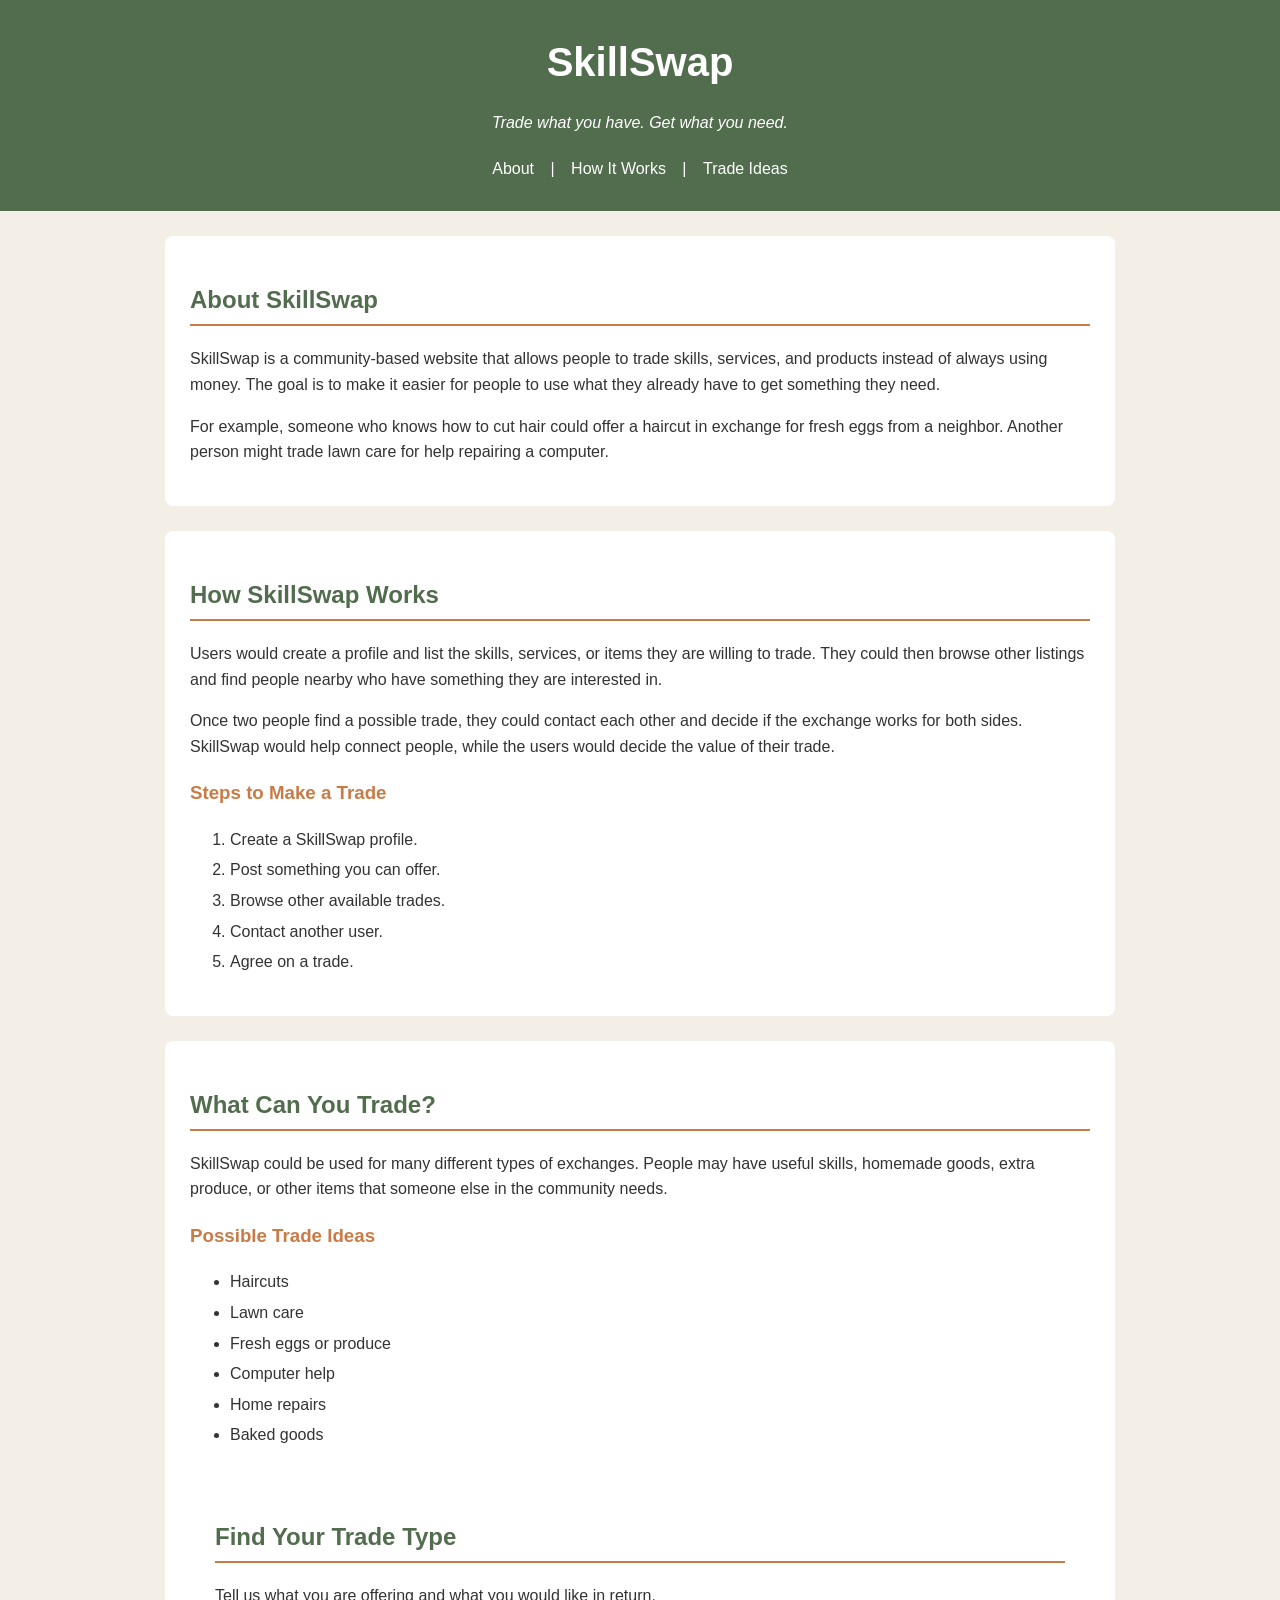
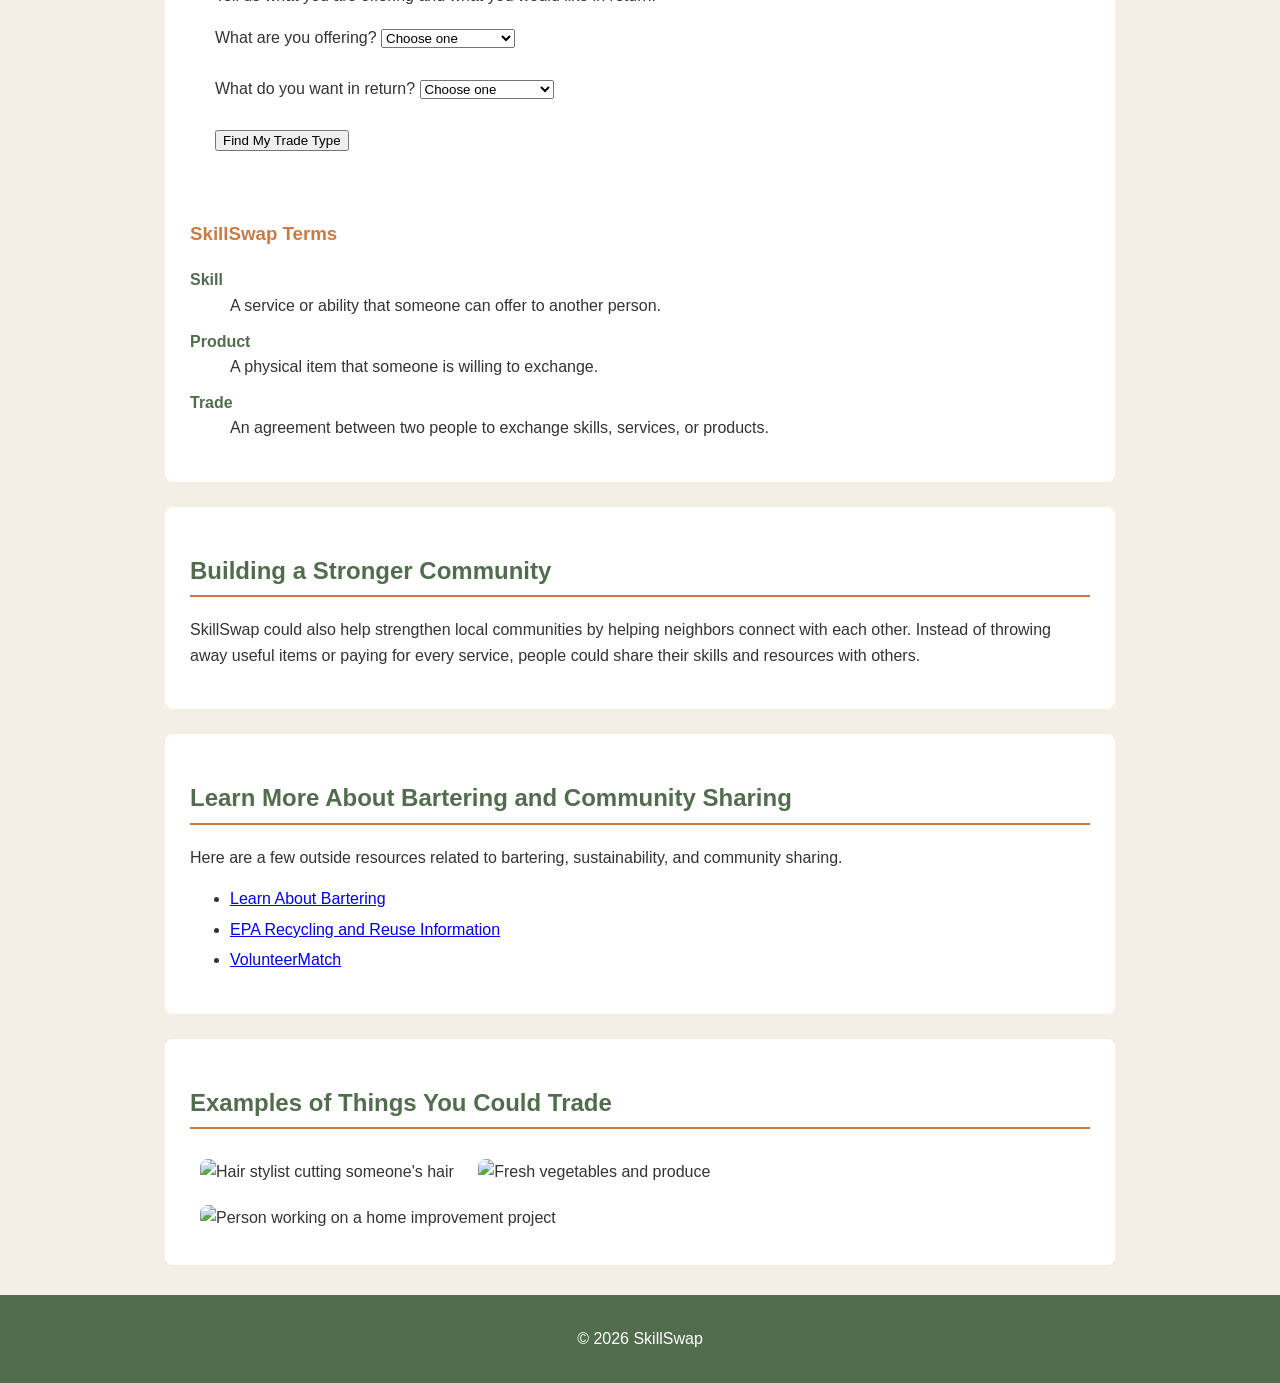
==== index.html @ a483fad3 "Rename WebAppDev/Building a Skeleton.html to index.html" ====
<!DOCTYPE html>
<html lang="en">

<head>
    <meta charset="UTF-8">
    <meta name="viewport" content="width=device-width, initial-scale=1.0">
    <title>SkillSwap</title>

    <style>
body {
  font-family: Arial, sans-serif;
  margin: 0;
  background-color: #f4efe6;
  color: #333333;
  line-height: 1.6;
}

header {
  background-color: #526d4e;
  color: #ffffff;
  text-align: center;
  padding: 30px;
}
header h1 {
  margin: 0;
  font-size: 40px;
}
header p {
  font-style: italic;
}

nav {
  margin-top: 20px;
}
nav a {
  color: #ffffff;
  text-decoration: none;
  padding: 8px 12px;
}
nav a:hover {
  color: #c97b46;
}

section {
  background-color: #ffffff;
  max-width: 900px;
  margin: 25px auto;
  padding: 25px;
  border-radius: 8px;
}
section h2 {
  color: #526d4e;
  border-bottom: 2px solid #c97b46;
  padding-bottom: 5px;
}
section h3 {
  color: #c97b46;
}

li {
  margin-bottom: 5px;
}

dt {
  color: #526d4e;
  margin-top: 10px;
}

img {
  margin: 10px;
  border-radius: 8px;
  max-width: 100%;
}

footer {
  background-color: #526d4e;
  color: #ffffff;
  text-align: center;
  padding: 15px;
  margin-top: 30px;
}

    </style>
</head>

<body>

    <header>
        <h1>SkillSwap</h1>
        <p>Trade what you have. Get what you need.</p>

        <nav>
            <a href="#about">About</a> |
            <a href="#how-it-works">How It Works</a> |
            <a href="#trades">Trade Ideas</a>
        </nav>
    </header>

    <main>

        <section id="about">
            <h2>About SkillSwap</h2>

            <p>
                SkillSwap is a community-based website that allows people to trade skills, services, and products instead of always using money.
                The goal is to make it easier for people to use what they already have to get something they need.
            </p>
            <p>
                For example, someone who knows how to cut hair could offer a haircut in exchange for fresh eggs from a neighbor. Another person might
                trade lawn care for help repairing a computer.
            </p>
        </section>

        <section id="how-it-works">
            <h2>How SkillSwap Works</h2>

            <p>
                Users would create a profile and list the skills, services, or items they are willing to trade. They could then browse other listings and
                find people nearby who have something they are interested in.
            </p>

            <p>
                Once two people find a possible trade, they could contact each other and decide if the exchange works for both sides. SkillSwap would help
                connect people, while the users would decide the value of their trade.
            </p>

            <h3>Steps to Make a Trade</h3>

            <ol>
                <li>Create a SkillSwap profile.</li>
                <li>Post something you can offer.</li>
                <li>Browse other available trades.</li>
                <li>Contact another user.</li>
                <li>Agree on a trade.</li>
            </ol>
        </section>

        <section id="trades">
            <h2>What Can You Trade?</h2>

            <p>
                SkillSwap could be used for many different types of exchanges. People may have useful skills, homemade goods, extra produce, or
                other items that someone else in the community needs.
            </p>

            <h3>Possible Trade Ideas</h3>

            <ul>
                <li>Haircuts</li>
                <li>Lawn care</li>
                <li>Fresh eggs or produce</li>
                <li>Computer help</li>
                <li>Home repairs</li>
                <li>Baked goods</li>
            </ul>

        <section id="trade-finder">
            <h2>Find Your Trade Type</h2>

             <p>
                Tell us what you are offering and what you would like in return.
            </p>

            <label for="offering">What are you offering?</label>
            <select id="offering">
                <option value="">Choose one</option>
                <option value="skill">A Skill or Service</option>
                <option value="goods">Goods or Products</option>
            </select>

            <br><br>

            <label for="wanted">What do you want in return?</label>
            <select id="wanted">
                <option value="">Choose one</option>
                <option value="skill">A Skill or Service</option>
                <option value="goods">Goods or Products</option>
            </select>

            <br><br>

            <button id="tradeButton">Find My Trade Type</button>

            <p id="tradeResult"></p>
        </section>

            <h3>SkillSwap Terms</h3>

            <dl>
                <dt><strong>Skill</strong></dt>
                <dd>A service or ability that someone can offer to another person.</dd>

                <dt><strong>Product</strong></dt>
                <dd>A physical item that someone is willing to exchange.</dd>

                <dt><strong>Trade</strong></dt>
                <dd>An agreement between two people to exchange skills, services, or products.</dd>
            </dl>
        </section>

        <section>
            <h2>Building a Stronger Community</h2>

            <p>
                SkillSwap could also help strengthen local communities by helping neighbors connect with each other. Instead of throwing away useful
                items or paying for every service, people could share their skills and resources with others.
            </p>
        </section>

        <section>
            <h2>Learn More About Bartering and Community Sharing</h2>

            <p>
                Here are a few outside resources related to bartering, sustainability, and community sharing.
            </p>

            <ul>
                <li>
                    <a href="https://www.investopedia.com/terms/b/barter.asp" target="_blank">
                        Learn About Bartering
                    </a>
                </li>

                <li>
                    <a href="https://www.epa.gov/recycle" target="_blank">
                        EPA Recycling and Reuse Information
                    </a>
                </li>

                <li>
                    <a href="https://www.volunteermatch.org/" target="_blank">
                        VolunteerMatch
                    </a>
                </li>
            </ul>
        </section>

        <section>
            <h2>Examples of Things You Could Trade</h2>

            <img
                src="https://images.unsplash.com/photo-1560066984-138dadb4c035"
                alt="Hair stylist cutting someone's hair"
                width="300">

            <img
                src="https://images.unsplash.com/photo-1506976785307-8732e854ad03"
                alt="Fresh vegetables and produce"
                width="300">

            <img
                src="https://images.unsplash.com/photo-1581578731548-c64695cc6952"
                alt="Person working on a home improvement project"
                width="300">
        </section>

    </main>

    <footer>
        <p>&copy; 2026 SkillSwap</p>
    </footer>


    <script>
        document.getElementById("tradeButton").addEventListener("click", function() {

            // Get the user's input
            let offering = document.getElementById("offering").value;
            let wanted = document.getElementById("wanted").value;

            // Where the result will be displayed
            let result = document.getElementById("tradeResult");

            // Compare the user's choices
            if (offering === "" || wanted === "") {
                result.textContent = "Please choose both options.";

            } else if (offering === "skill" && wanted === "skill") {
                result.textContent =
                    "You are looking for a Skill-for-Skill trade!";

            } else if (offering === "skill" && wanted === "goods") {
                result.textContent =
                    "You are looking for a Skill-for-Goods trade!";

            } else if (offering === "goods" && wanted === "skill") {
                result.textContent =
                    "You are looking for a Goods-for-Skill trade!";

            } else if (offering === "goods" && wanted === "goods") {
                result.textContent =
                    "You are looking for a Goods-for-Goods trade!";

            } else {
                result.textContent =
                    "We couldn't determine your trade type.";
            }
        });
    </script>
</body>

</html>
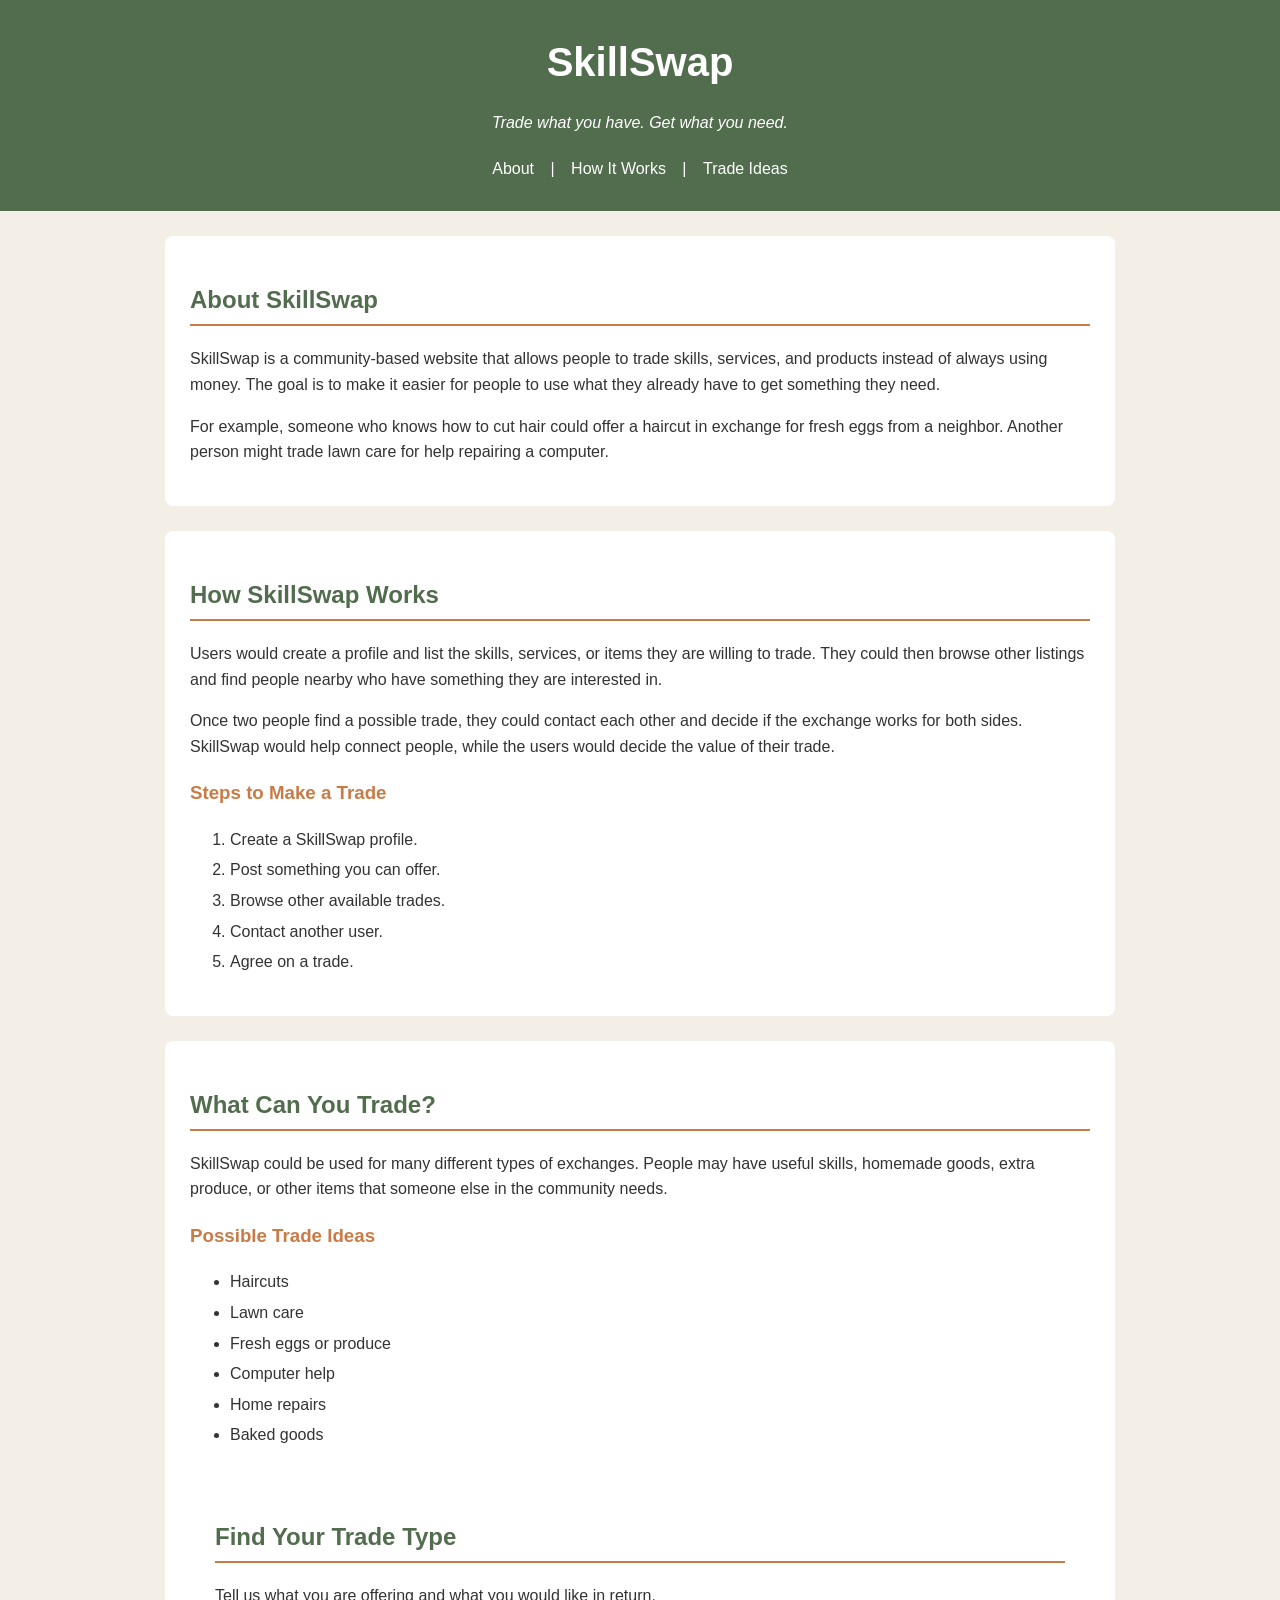
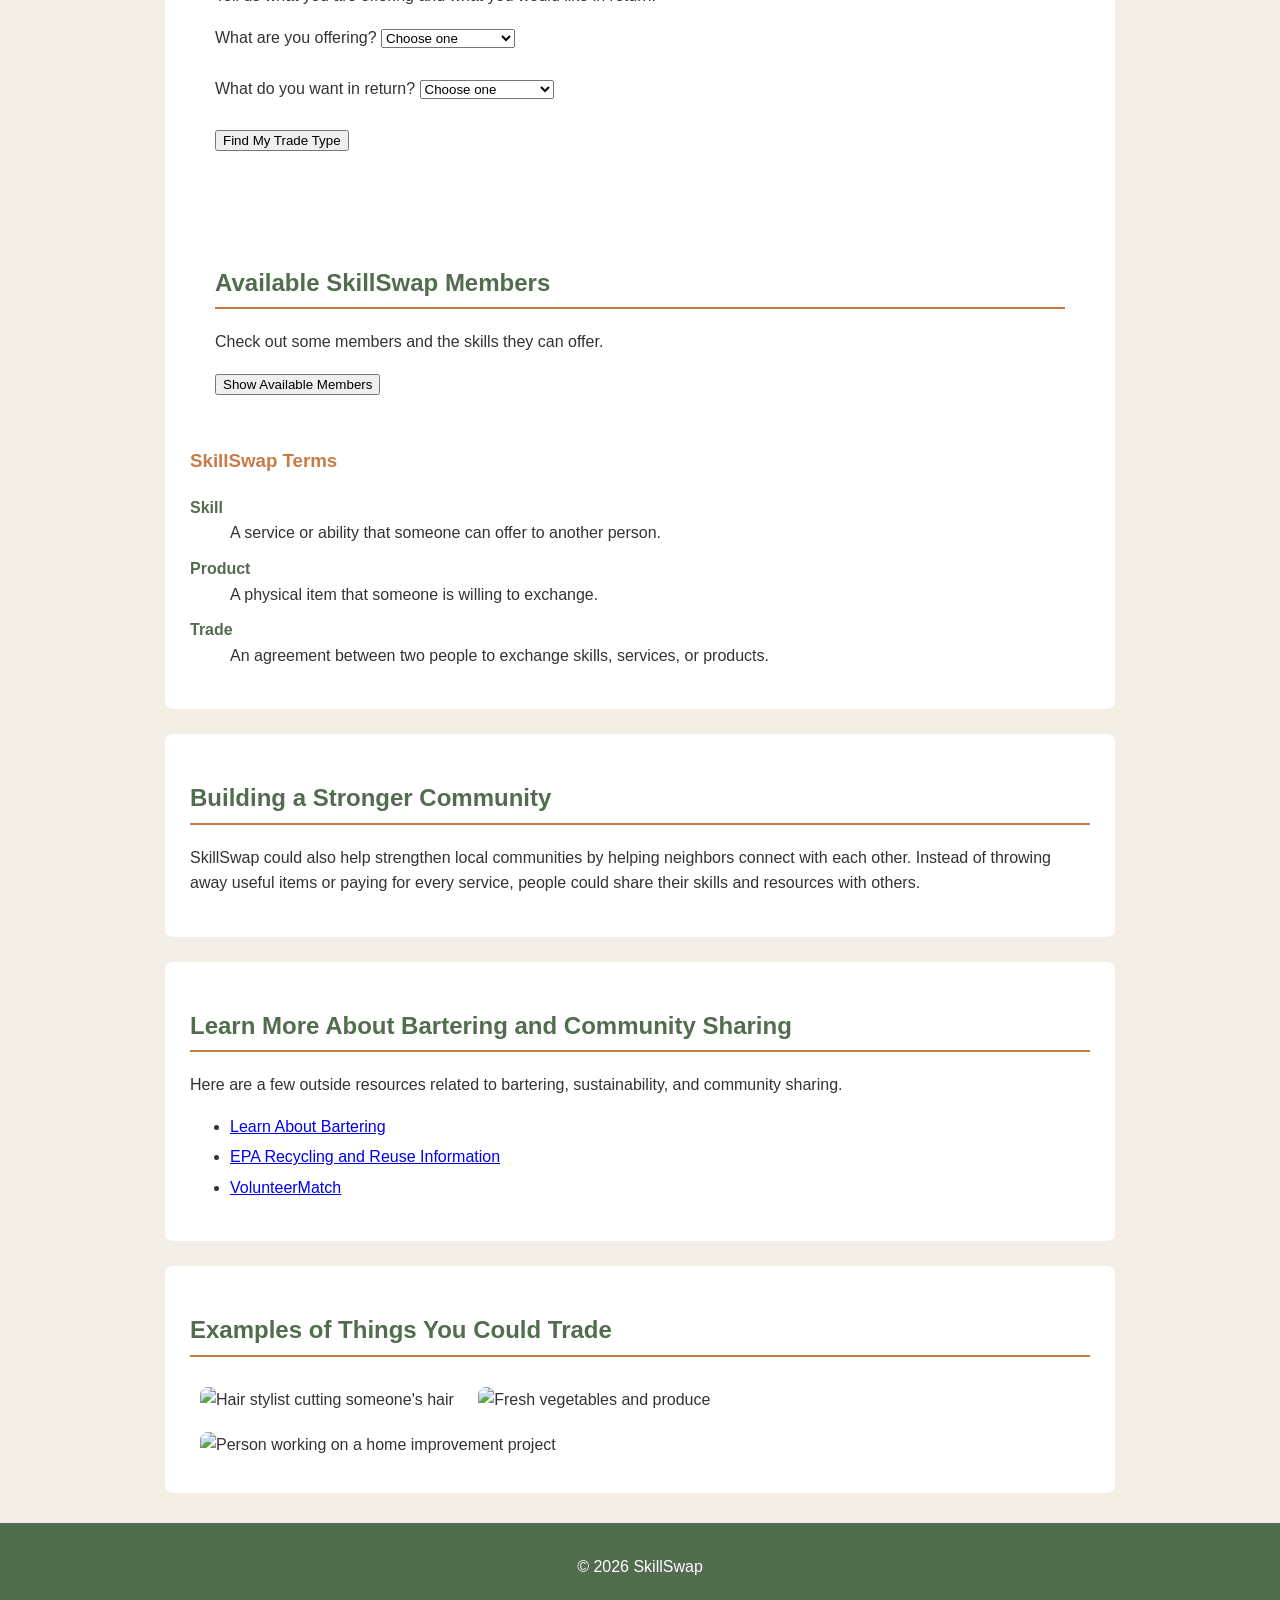
==== commit 7083ced6: "Update index.html" ====
--- a/index.html
+++ b/index.html
@@ -184,6 +184,15 @@
             <p id="tradeResult"></p>
         </section>
 
+        <section class="matches">
+            <h2>Available SkillSwap Members</h2>
+            <p>Check out some members and the skills they can offer.</p>
+        
+            <div id="memberList"></div>
+        
+            <button id="showMembersBtn">Show Available Members</button>
+        </section>
+
             <h3>SkillSwap Terms</h3>
 
             <dl>
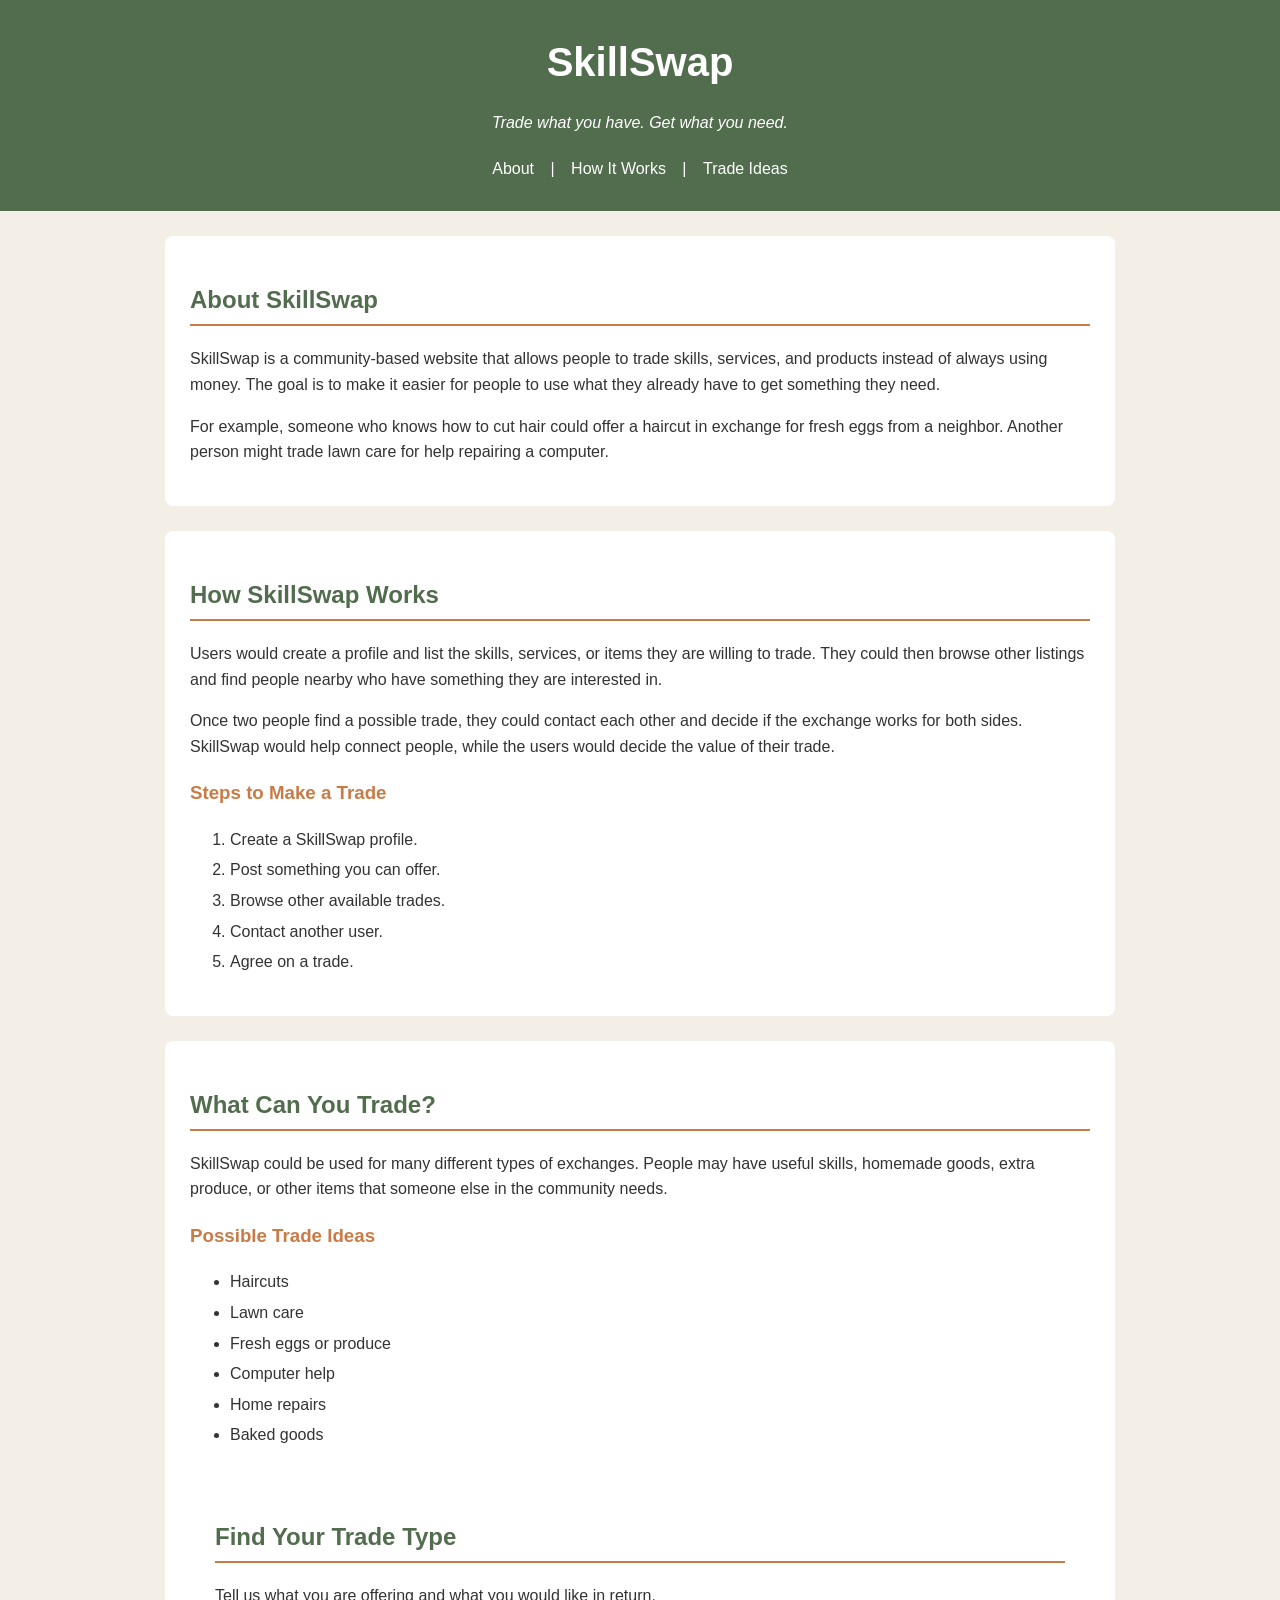
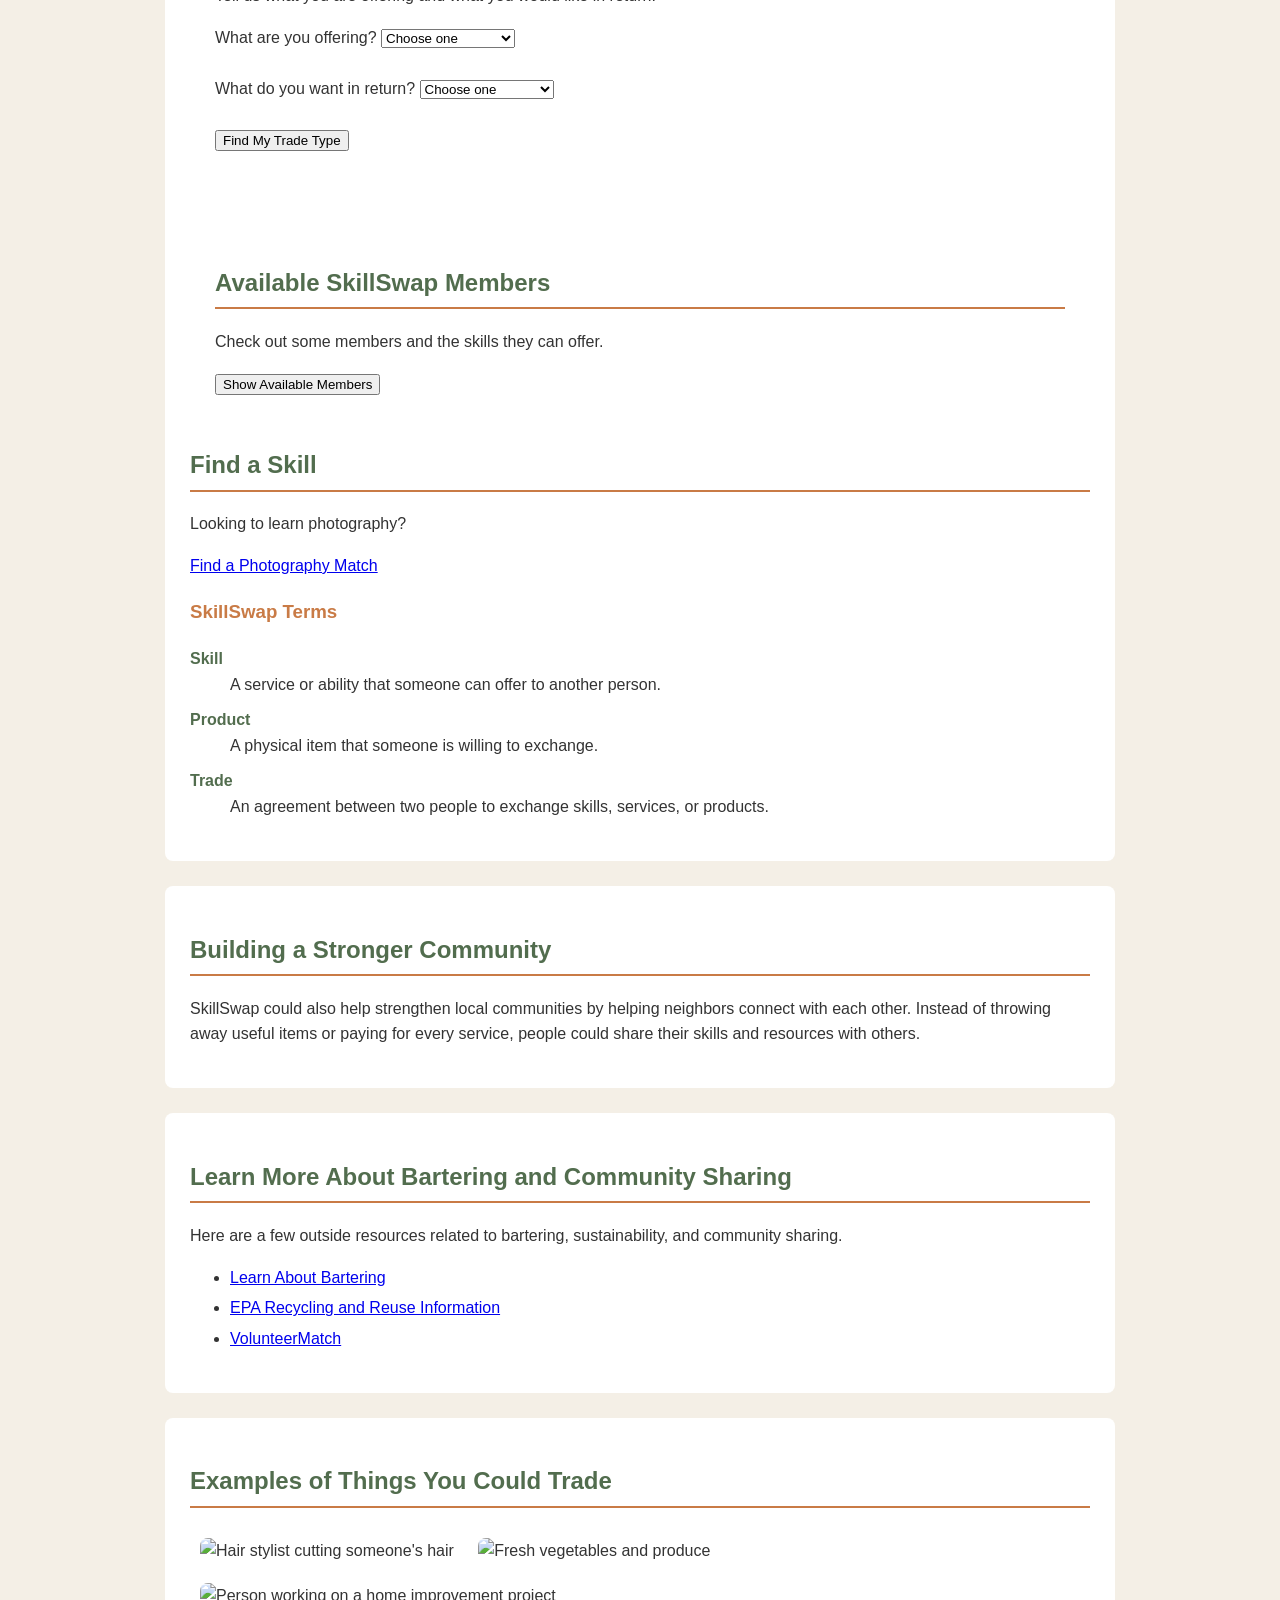
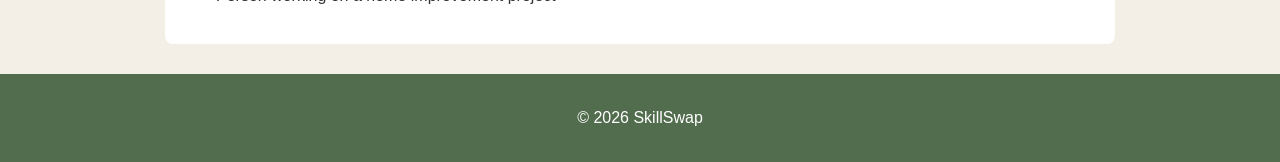
==== commit 405e1487: "Update index.html" ====
--- a/index.html
+++ b/index.html
@@ -193,6 +193,11 @@
             <button id="showMembersBtn">Show Available Members</button>
         </section>
 
+            <h2>Find a Skill</h2>
+
+            <p>Looking to learn photography?</p>
+                <a href="/photography">Find a Photography Match</a>
+
             <h3>SkillSwap Terms</h3>
 
             <dl>
@@ -269,43 +274,103 @@
         <p>&copy; 2026 SkillSwap</p>
     </footer>
 
-
-    <script>
-        document.getElementById("tradeButton").addEventListener("click", function() {
-
-            // Get the user's input
-            let offering = document.getElementById("offering").value;
-            let wanted = document.getElementById("wanted").value;
-
-            // Where the result will be displayed
-            let result = document.getElementById("tradeResult");
-
-            // Compare the user's choices
-            if (offering === "" || wanted === "") {
-                result.textContent = "Please choose both options.";
-
-            } else if (offering === "skill" && wanted === "skill") {
-                result.textContent =
-                    "You are looking for a Skill-for-Skill trade!";
-
-            } else if (offering === "skill" && wanted === "goods") {
-                result.textContent =
-                    "You are looking for a Skill-for-Goods trade!";
-
-            } else if (offering === "goods" && wanted === "skill") {
-                result.textContent =
-                    "You are looking for a Goods-for-Skill trade!";
-
-            } else if (offering === "goods" && wanted === "goods") {
-                result.textContent =
-                    "You are looking for a Goods-for-Goods trade!";
-
-            } else {
-                result.textContent =
-                    "We couldn't determine your trade type.";
-            }
-        });
-    </script>
+<script>
+
+    // Find My Trade Type button
+    document.getElementById("tradeButton").addEventListener("click", function() {
+
+        let offering = document.getElementById("offering").value;
+        let wanted = document.getElementById("wanted").value;
+        let result = document.getElementById("tradeResult");
+
+        if (offering === "" || wanted === "") {
+
+            result.textContent = "Please choose both options.";
+
+        } else if (offering === "skill" && wanted === "skill") {
+
+            result.textContent =
+                "You are looking for a Skill-for-Skill trade!";
+
+        } else if (offering === "skill" && wanted === "goods") {
+
+            result.textContent =
+                "You are looking for a Skill-for-Goods trade!";
+
+        } else if (offering === "goods" && wanted === "skill") {
+
+            result.textContent =
+                "You are looking for a Goods-for-Skill trade!";
+
+        } else if (offering === "goods" && wanted === "goods") {
+
+            result.textContent =
+                "You are looking for a Goods-for-Goods trade!";
+
+        } else {
+
+            result.textContent =
+                "We couldn't determine your trade type.";
+        }
+
+    });
+
+
+    // Array of 15 SkillSwap members
+    const members = [
+        { name: "Alex", skill: "Photography" },
+        { name: "Jordan", skill: "Cooking" },
+        { name: "Taylor", skill: "Graphic Design" },
+        { name: "Morgan", skill: "Car Repair" },
+        { name: "Casey", skill: "Guitar" },
+        { name: "Jamie", skill: "Gardening" },
+        { name: "Riley", skill: "Web Design" },
+        { name: "Cameron", skill: "Woodworking" },
+        { name: "Avery", skill: "Baking" },
+        { name: "Parker", skill: "Sewing" },
+        { name: "Drew", skill: "Computer Repair" },
+        { name: "Reese", skill: "Painting" },
+        { name: "Sam", skill: "Home Improvement" },
+        { name: "Quinn", skill: "Dog Training" },
+        { name: "Blake", skill: "Auto Detailing" }
+    ];
+
+
+    // Show 3 random SkillSwap members
+    document.getElementById("showMembersBtn").addEventListener("click", function() {
+
+        let memberOutput = "";
+
+        // Make a temporary copy of the member list
+        let availableMembers = [...members];
+
+        // Definite loop - runs exactly 3 times
+        for (let i = 0; i < 3; i++) {
+
+            // Choose a random member
+            let randomIndex = Math.floor(
+                Math.random() * availableMembers.length
+            );
+
+            let randomMember = availableMembers[randomIndex];
+
+            // Add selected member to the output
+            memberOutput +=
+                "<p><strong>" + randomMember.name + "</strong>" +
+                " can teach " + randomMember.skill + "</p>";
+
+            // Remove selected member so they cannot appear twice
+            availableMembers.splice(randomIndex, 1);
+        }
+
+        // Display the three selected members
+        document.getElementById("memberList").innerHTML =
+            memberOutput;
+
+    });
+
+</script>
+    
 </body>
 
 </html>
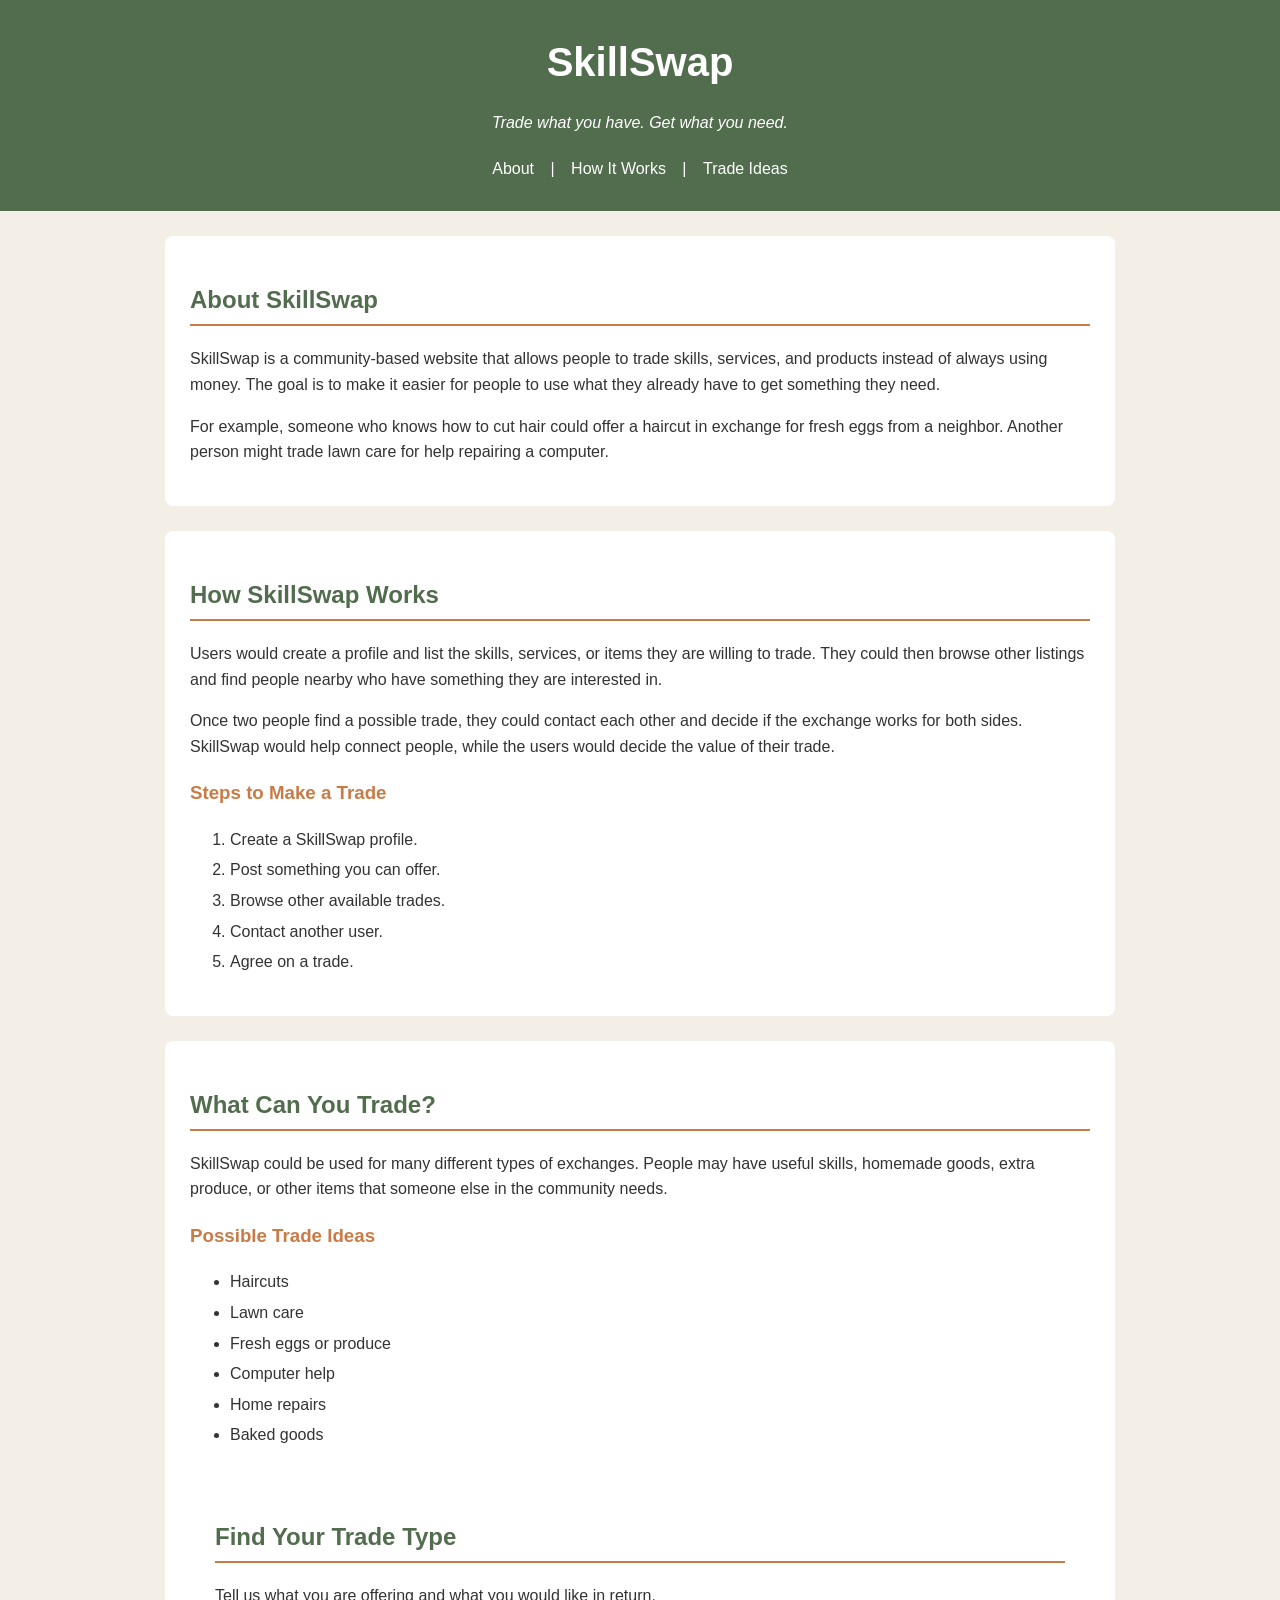
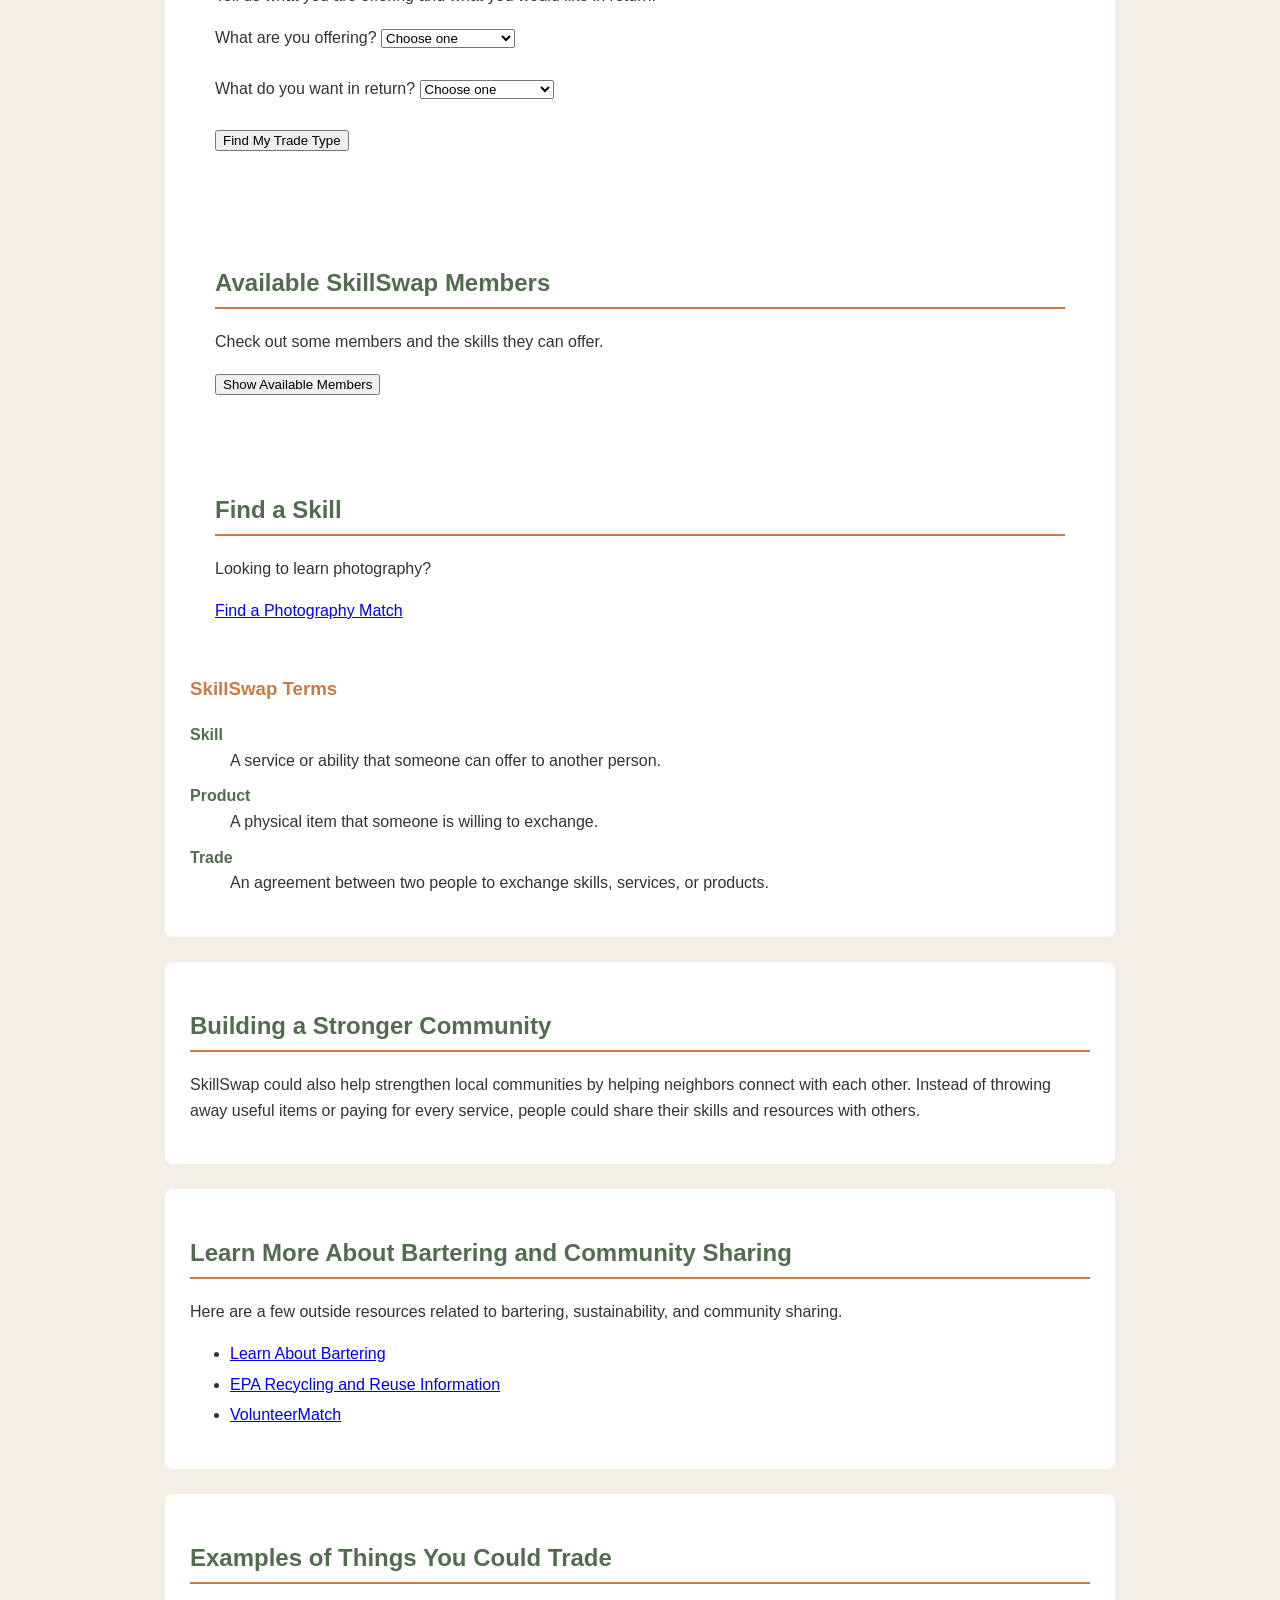
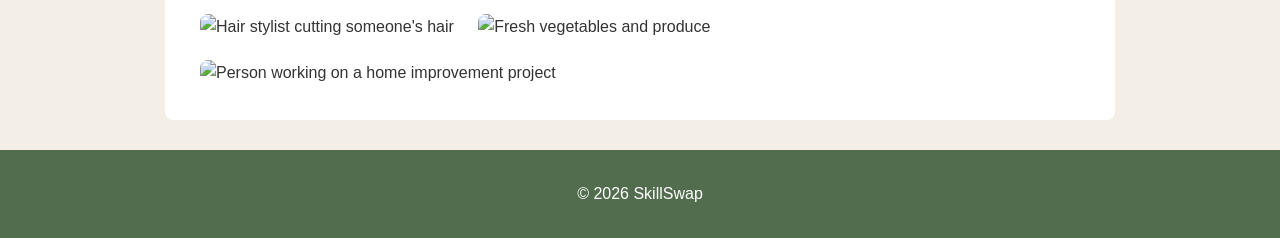
==== commit 571b8558: "Update index.html" ====
--- a/index.html
+++ b/index.html
@@ -193,10 +193,13 @@
             <button id="showMembersBtn">Show Available Members</button>
         </section>
 
+        <section>
             <h2>Find a Skill</h2>
-
+        
             <p>Looking to learn photography?</p>
-                <a href="/photography">Find a Photography Match</a>
+        
+            <a href="/photography">Find a Photography Match</a>
+        </section>
 
             <h3>SkillSwap Terms</h3>
 
